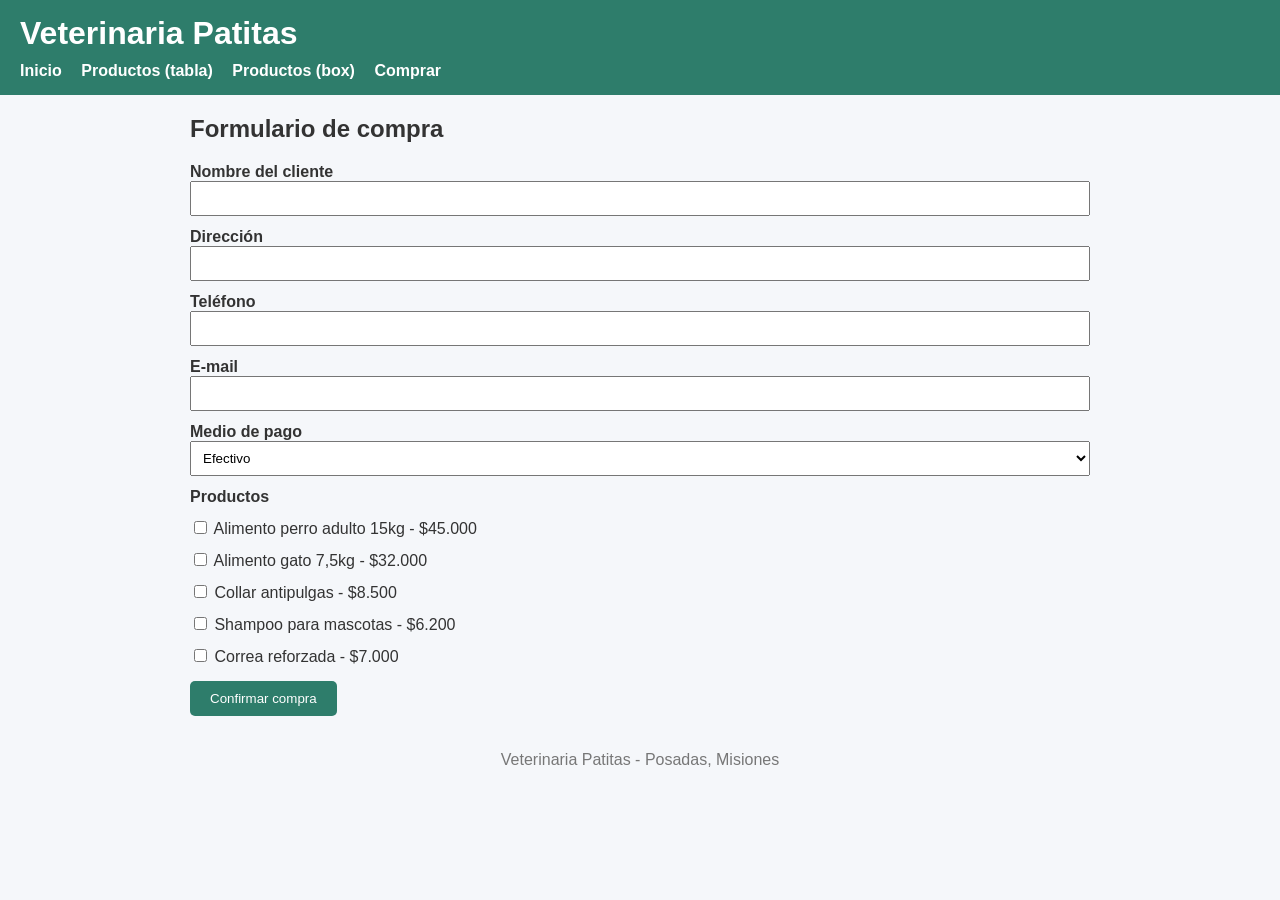
==== comprar.html @ 70d4c383 "Add files via upload" ====
<!DOCTYPE html>
<html lang="es">
<head>
  <meta charset="UTF-8">
  <meta name="viewport" content="width=device-width, initial-scale=1">
  <title>Comprar</title>
  <link rel="stylesheet" href="style.css">
</head>
<body>
  <header>
    <h1>Veterinaria Patitas</h1>
    <nav>
      <a href="index.html">Inicio</a>
      <a href="listado_tabla.html">Productos (tabla)</a>
      <a href="listado_box.html">Productos (box)</a>
      <a href="comprar.html">Comprar</a>
    </nav>
  </header>
  <main>
    <h2>Formulario de compra</h2>
    <form action="#" method="post">
      <label for="nombre">Nombre del cliente</label>
      <input type="text" id="nombre" name="nombre">

      <label for="direccion">Dirección</label>
      <input type="text" id="direccion" name="direccion">

      <label for="telefono">Teléfono</label>
      <input type="tel" id="telefono" name="telefono">

      <label for="email">E-mail</label>
      <input type="email" id="email" name="email">

      <label for="pago">Medio de pago</label>
      <select id="pago" name="pago">
        <option value="efectivo">Efectivo</option>
        <option value="tarjeta">Tarjeta</option>
        <option value="transferencia">Transferencia</option>
      </select>

      <label>Productos</label>
      <label class="opcion"><input type="checkbox" name="productos" value="1"> Alimento perro adulto 15kg - $45.000</label>
      <label class="opcion"><input type="checkbox" name="productos" value="2"> Alimento gato 7,5kg - $32.000</label>
      <label class="opcion"><input type="checkbox" name="productos" value="3"> Collar antipulgas - $8.500</label>
      <label class="opcion"><input type="checkbox" name="productos" value="4"> Shampoo para mascotas - $6.200</label>
      <label class="opcion"><input type="checkbox" name="productos" value="5"> Correa reforzada - $7.000</label>

      <button type="submit">Confirmar compra</button>
    </form>
  </main>
  <footer>Veterinaria Patitas - Posadas, Misiones</footer>
</body>
</html>
---- style.css ----
body { font-family: Arial, sans-serif; margin: 0; background: #f5f7fa; color: #333; }
header { background: #2e7d6b; color: white; padding: 15px 20px; }
header h1 { margin: 0 0 10px 0; }
nav a { color: white; margin-right: 15px; text-decoration: none; font-weight: bold; }
nav a:hover { text-decoration: underline; }
main { max-width: 900px; margin: 20px auto; padding: 0 15px; }
footer { text-align: center; padding: 15px; color: #777; }

/* Tabla */
table { width: 100%; border-collapse: collapse; background: white; }
th, td { border: 1px solid #ccc; padding: 10px; text-align: left; }
th { background: #2e7d6b; color: white; }

/* Boxes */
.contenedor-box { display: flex; flex-wrap: wrap; gap: 15px; }
.box { background: white; border: 1px solid #ccc; border-radius: 8px; padding: 15px; width: 200px; text-align: center; }
.box img { width: 100%; }
.precio { font-weight: bold; color: #2e7d6b; }

/* Ficha */
.ficha { display: flex; gap: 20px; background: white; padding: 20px; border-radius: 8px; flex-wrap: wrap; }
.ficha img { width: 250px; }

/* Formulario */
label { display: block; margin-top: 12px; font-weight: bold; }
input[type=text], input[type=tel], input[type=email], select { width: 100%; padding: 8px; box-sizing: border-box; }
.opcion { font-weight: normal; }
button, .boton { display: inline-block; margin-top: 15px; padding: 10px 20px; background: #2e7d6b; color: white; border: none; border-radius: 5px; text-decoration: none; cursor: pointer; }
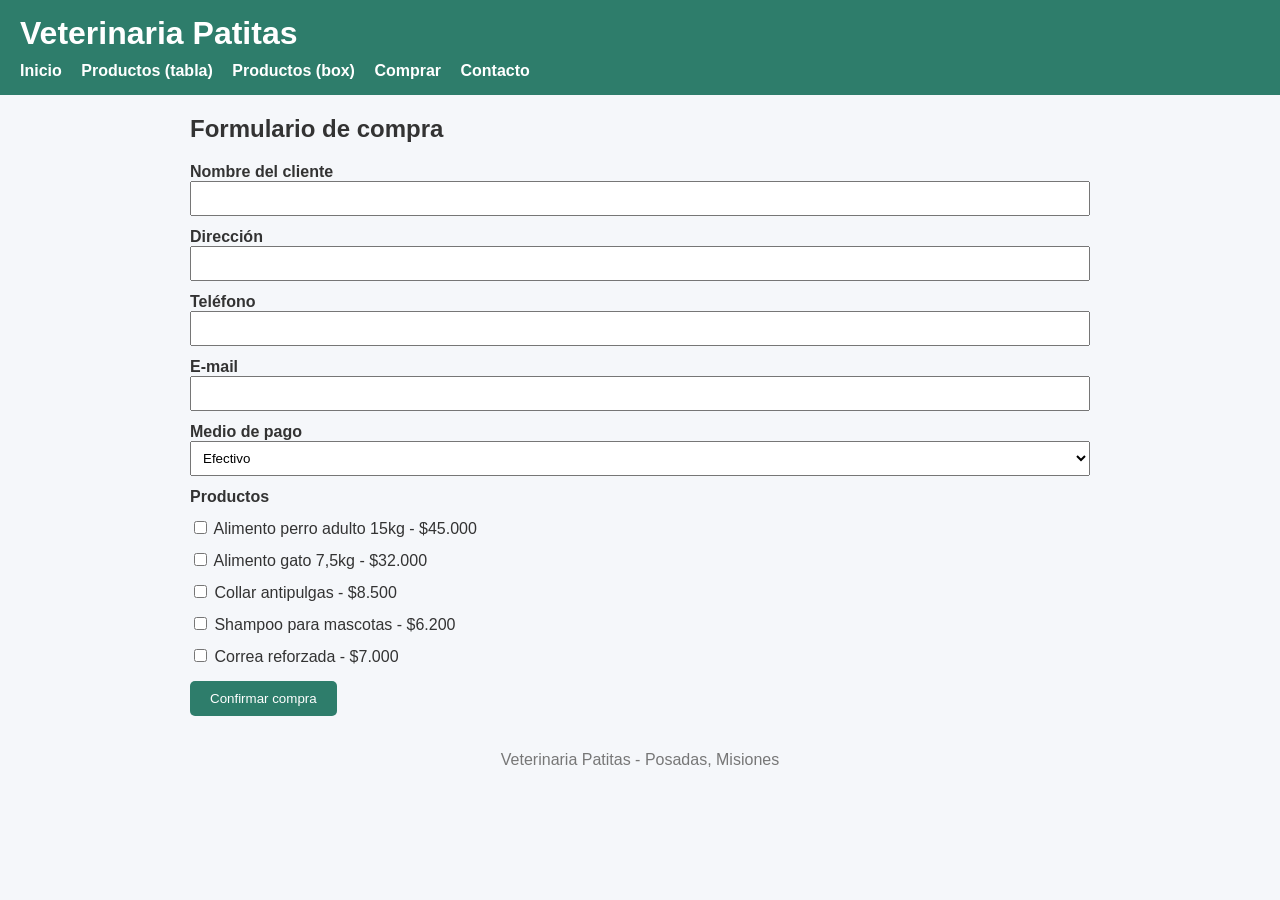
==== commit 49209f43: "Add files via upload" ====
--- a/comprar.html
+++ b/comprar.html
@@ -14,6 +14,7 @@
       <a href="listado_tabla.html">Productos (tabla)</a>
       <a href="listado_box.html">Productos (box)</a>
       <a href="comprar.html">Comprar</a>
+      <a href="contacto.html">Contacto</a>
     </nav>
   </header>
   <main>
--- a/style.css
+++ b/style.css
@@ -26,3 +26,9 @@
 input[type=text], input[type=tel], input[type=email], select { width: 100%; padding: 8px; box-sizing: border-box; }
 .opcion { font-weight: normal; }
 button, .boton { display: inline-block; margin-top: 15px; padding: 10px 20px; background: #2e7d6b; color: white; border: none; border-radius: 5px; text-decoration: none; cursor: pointer; }
+
+/* Contacto */
+textarea { width: 100%; padding: 8px; box-sizing: border-box; }
+#mensaje { margin-top: 15px; padding: 10px; display: none; }
+.exito { background: #d4edda; color: #155724; }
+.error { background: #f8d7da; color: #721c24; }
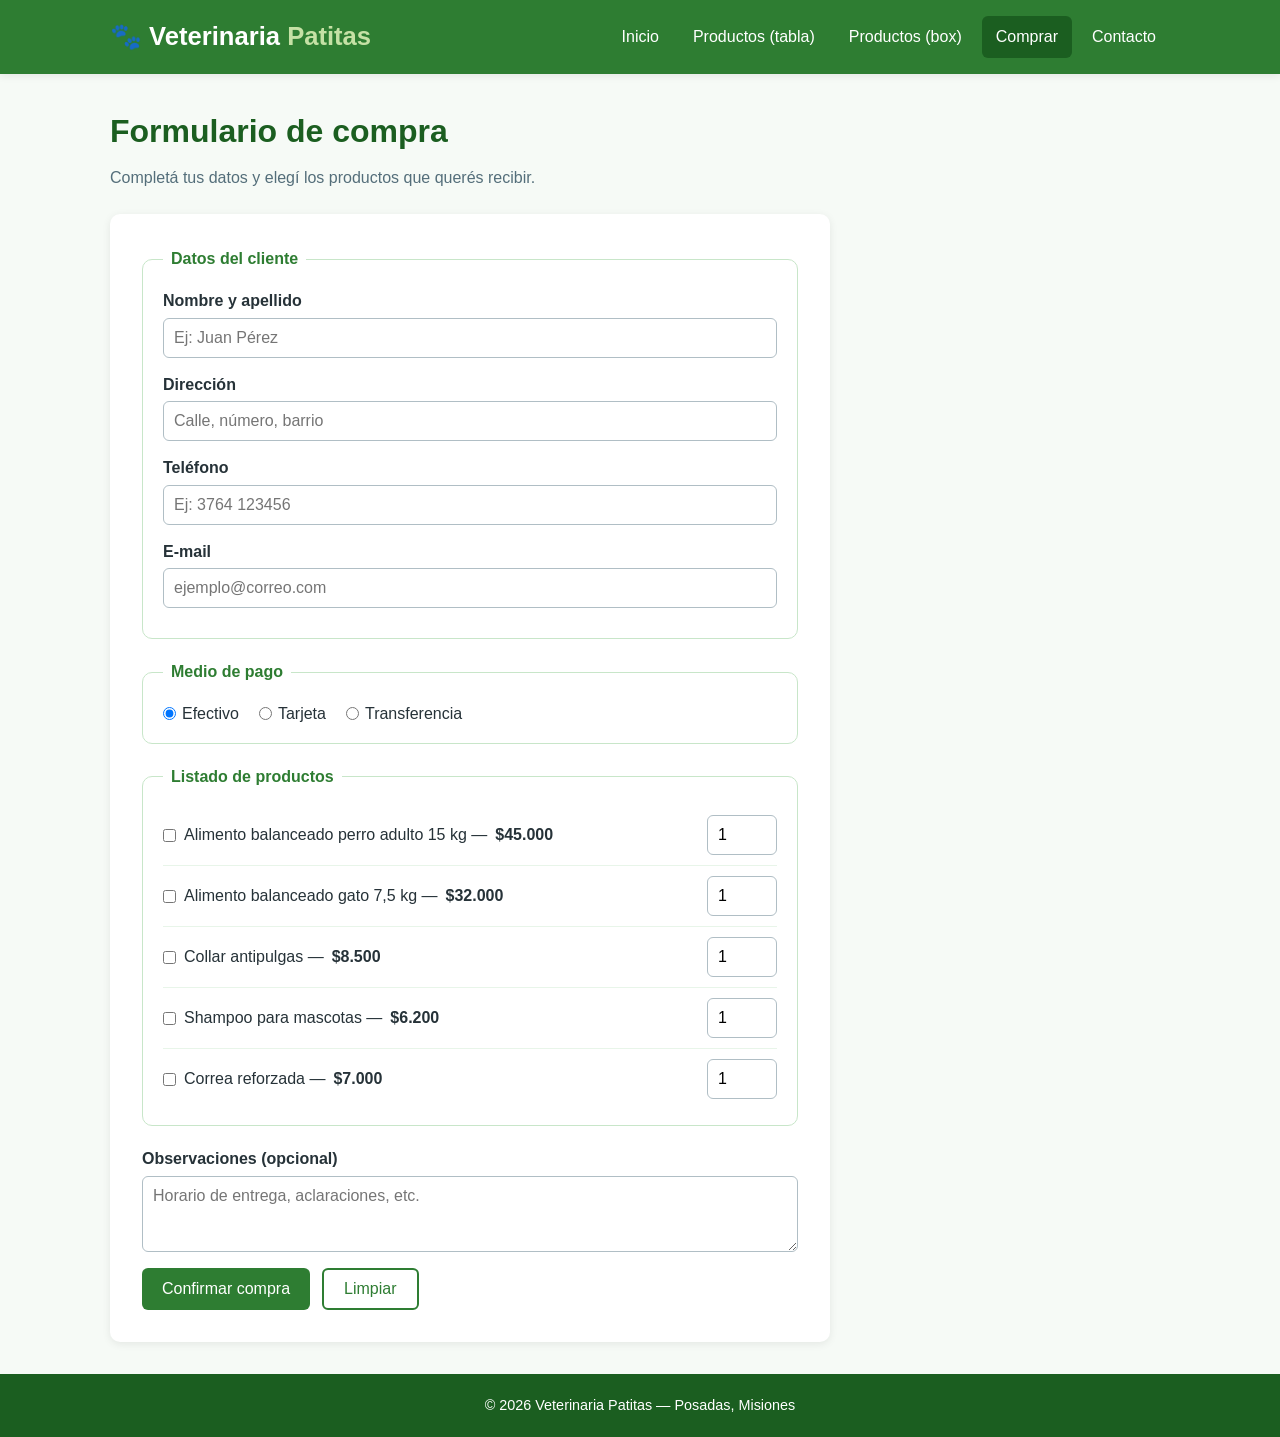
==== commit 7ee52803: "Add files via upload" ====
--- a/comprar.html
+++ b/comprar.html
@@ -2,53 +2,110 @@
 <html lang="es">
 <head>
   <meta charset="UTF-8">
-  <meta name="viewport" content="width=device-width, initial-scale=1">
-  <title>Comprar</title>
+  <meta name="viewport" content="width=device-width, initial-scale=1.0">
+  <title>Veterinaria Patitas | Comprar</title>
   <link rel="stylesheet" href="style.css">
 </head>
 <body>
+
   <header>
-    <h1>Veterinaria Patitas</h1>
-    <nav>
-      <a href="index.html">Inicio</a>
-      <a href="listado_tabla.html">Productos (tabla)</a>
-      <a href="listado_box.html">Productos (box)</a>
-      <a href="comprar.html">Comprar</a>
-      <a href="contacto.html">Contacto</a>
-    </nav>
+    <div class="header-contenido">
+      <a href="index.html" class="logo">🐾 Veterinaria <span>Patitas</span></a>
+      <nav>
+        <ul>
+          <li><a href="index.html">Inicio</a></li>
+          <li><a href="listado_tabla.html">Productos (tabla)</a></li>
+          <li><a href="listado_box.html">Productos (box)</a></li>
+          <li><a href="comprar.html" class="activo">Comprar</a></li>
+          <li><a href="contacto.html">Contacto</a></li>
+        </ul>
+      </nav>
+    </div>
   </header>
+
   <main>
-    <h2>Formulario de compra</h2>
-    <form action="#" method="post">
-      <label for="nombre">Nombre del cliente</label>
-      <input type="text" id="nombre" name="nombre">
+    <h1>Formulario de compra</h1>
+    <p class="subtitulo">Completá tus datos y elegí los productos que querés recibir.</p>
 
-      <label for="direccion">Dirección</label>
-      <input type="text" id="direccion" name="direccion">
+    <form class="formulario" action="#" method="post">
 
-      <label for="telefono">Teléfono</label>
-      <input type="tel" id="telefono" name="telefono">
+      <fieldset>
+        <legend>Datos del cliente</legend>
 
-      <label for="email">E-mail</label>
-      <input type="email" id="email" name="email">
+        <div class="campo">
+          <label for="nombre">Nombre y apellido</label>
+          <input type="text" id="nombre" name="nombre" placeholder="Ej: Juan Pérez" required>
+        </div>
 
-      <label for="pago">Medio de pago</label>
-      <select id="pago" name="pago">
-        <option value="efectivo">Efectivo</option>
-        <option value="tarjeta">Tarjeta</option>
-        <option value="transferencia">Transferencia</option>
-      </select>
+        <div class="campo">
+          <label for="direccion">Dirección</label>
+          <input type="text" id="direccion" name="direccion" placeholder="Calle, número, barrio" required>
+        </div>
 
-      <label>Productos</label>
-      <label class="opcion"><input type="checkbox" name="productos" value="1"> Alimento perro adulto 15kg - $45.000</label>
-      <label class="opcion"><input type="checkbox" name="productos" value="2"> Alimento gato 7,5kg - $32.000</label>
-      <label class="opcion"><input type="checkbox" name="productos" value="3"> Collar antipulgas - $8.500</label>
-      <label class="opcion"><input type="checkbox" name="productos" value="4"> Shampoo para mascotas - $6.200</label>
-      <label class="opcion"><input type="checkbox" name="productos" value="5"> Correa reforzada - $7.000</label>
+        <div class="campo">
+          <label for="telefono">Teléfono</label>
+          <input type="tel" id="telefono" name="telefono" placeholder="Ej: 3764 123456" required>
+        </div>
 
-      <button type="submit">Confirmar compra</button>
+        <div class="campo">
+          <label for="email">E-mail</label>
+          <input type="email" id="email" name="email" placeholder="ejemplo@correo.com" required>
+        </div>
+      </fieldset>
+
+      <fieldset>
+        <legend>Medio de pago</legend>
+        <div class="opciones-pago">
+          <label><input type="radio" name="pago" value="efectivo" checked> Efectivo</label>
+          <label><input type="radio" name="pago" value="tarjeta"> Tarjeta</label>
+          <label><input type="radio" name="pago" value="transferencia"> Transferencia</label>
+        </div>
+      </fieldset>
+
+      <fieldset>
+        <legend>Listado de productos</legend>
+
+        <div class="item-producto">
+          <label><input type="checkbox" name="productos" value="1"> Alimento balanceado perro adulto 15 kg &mdash; <strong>$45.000</strong></label>
+          <input type="number" name="cantidad_1" min="1" value="1" aria-label="Cantidad producto 1">
+        </div>
+
+        <div class="item-producto">
+          <label><input type="checkbox" name="productos" value="2"> Alimento balanceado gato 7,5 kg &mdash; <strong>$32.000</strong></label>
+          <input type="number" name="cantidad_2" min="1" value="1" aria-label="Cantidad producto 2">
+        </div>
+
+        <div class="item-producto">
+          <label><input type="checkbox" name="productos" value="3"> Collar antipulgas &mdash; <strong>$8.500</strong></label>
+          <input type="number" name="cantidad_3" min="1" value="1" aria-label="Cantidad producto 3">
+        </div>
+
+        <div class="item-producto">
+          <label><input type="checkbox" name="productos" value="4"> Shampoo para mascotas &mdash; <strong>$6.200</strong></label>
+          <input type="number" name="cantidad_4" min="1" value="1" aria-label="Cantidad producto 4">
+        </div>
+
+        <div class="item-producto">
+          <label><input type="checkbox" name="productos" value="5"> Correa reforzada &mdash; <strong>$7.000</strong></label>
+          <input type="number" name="cantidad_5" min="1" value="1" aria-label="Cantidad producto 5">
+        </div>
+      </fieldset>
+
+      <div class="campo">
+        <label for="observaciones">Observaciones (opcional)</label>
+        <textarea id="observaciones" name="observaciones" rows="3" placeholder="Horario de entrega, aclaraciones, etc."></textarea>
+      </div>
+
+      <div class="acciones">
+        <button type="submit" class="boton">Confirmar compra</button>
+        <button type="reset" class="boton boton-secundario">Limpiar</button>
+      </div>
     </form>
   </main>
-  <footer>Veterinaria Patitas - Posadas, Misiones</footer>
+
+  <footer>
+    <p>&copy; 2026 Veterinaria Patitas &mdash; Posadas, Misiones</p>
+  </footer>
+
 </body>
 </html>
--- a/style.css
+++ b/style.css
@@ -1,34 +1,543 @@
-body { font-family: Arial, sans-serif; margin: 0; background: #f5f7fa; color: #333; }
-header { background: #2e7d6b; color: white; padding: 15px 20px; }
-header h1 { margin: 0 0 10px 0; }
-nav a { color: white; margin-right: 15px; text-decoration: none; font-weight: bold; }
-nav a:hover { text-decoration: underline; }
-main { max-width: 900px; margin: 20px auto; padding: 0 15px; }
-footer { text-align: center; padding: 15px; color: #777; }
-
-/* Tabla */
-table { width: 100%; border-collapse: collapse; background: white; }
-th, td { border: 1px solid #ccc; padding: 10px; text-align: left; }
-th { background: #2e7d6b; color: white; }
-
-/* Boxes */
-.contenedor-box { display: flex; flex-wrap: wrap; gap: 15px; }
-.box { background: white; border: 1px solid #ccc; border-radius: 8px; padding: 15px; width: 200px; text-align: center; }
-.box img { width: 100%; }
-.precio { font-weight: bold; color: #2e7d6b; }
-
-/* Ficha */
-.ficha { display: flex; gap: 20px; background: white; padding: 20px; border-radius: 8px; flex-wrap: wrap; }
-.ficha img { width: 250px; }
-
-/* Formulario */
-label { display: block; margin-top: 12px; font-weight: bold; }
-input[type=text], input[type=tel], input[type=email], select { width: 100%; padding: 8px; box-sizing: border-box; }
-.opcion { font-weight: normal; }
-button, .boton { display: inline-block; margin-top: 15px; padding: 10px 20px; background: #2e7d6b; color: white; border: none; border-radius: 5px; text-decoration: none; cursor: pointer; }
-
-/* Contacto */
-textarea { width: 100%; padding: 8px; box-sizing: border-box; }
-#mensaje { margin-top: 15px; padding: 10px; display: none; }
-.exito { background: #d4edda; color: #155724; }
-.error { background: #f8d7da; color: #721c24; }
+/* =========================================================
+   Veterinaria Patitas - Hoja de estilos compartida
+   ========================================================= */
+
+:root {
+  --verde-oscuro: #1b5e20;
+  --verde: #2e7d32;
+  --verde-medio: #43a047;
+  --verde-claro: #e8f5e9;
+  --verde-borde: #c8e6c9;
+  --texto: #263238;
+  --texto-suave: #546e7a;
+  --blanco: #ffffff;
+  --fondo: #f6faf6;
+  --radio: 10px;
+  --sombra: 0 2px 8px rgba(0, 0, 0, 0.08);
+}
+
+* {
+  margin: 0;
+  padding: 0;
+  box-sizing: border-box;
+}
+
+body {
+  font-family: "Segoe UI", Arial, Helvetica, sans-serif;
+  color: var(--texto);
+  background-color: var(--fondo);
+  line-height: 1.6;
+  display: flex;
+  flex-direction: column;
+  min-height: 100vh;
+}
+
+a {
+  color: var(--verde);
+}
+
+/* ---------- Encabezado y menú ---------- */
+header {
+  background-color: var(--verde);
+  color: var(--blanco);
+  box-shadow: var(--sombra);
+}
+
+.header-contenido {
+  max-width: 1100px;
+  margin: 0 auto;
+  padding: 16px 20px;
+  display: flex;
+  align-items: center;
+  justify-content: space-between;
+  flex-wrap: wrap;
+  gap: 12px;
+}
+
+.logo {
+  font-size: 1.6rem;
+  font-weight: bold;
+  color: var(--blanco);
+  text-decoration: none;
+}
+
+.logo span {
+  color: #c5e1a5;
+}
+
+nav ul {
+  list-style: none;
+  display: flex;
+  flex-wrap: wrap;
+  gap: 6px;
+}
+
+nav a {
+  display: block;
+  color: var(--blanco);
+  text-decoration: none;
+  padding: 8px 14px;
+  border-radius: 6px;
+  transition: background-color 0.2s;
+}
+
+nav a:hover,
+nav a.activo {
+  background-color: var(--verde-oscuro);
+}
+
+/* ---------- Contenido principal ---------- */
+main {
+  flex: 1;
+  width: 100%;
+  max-width: 1100px;
+  margin: 0 auto;
+  padding: 32px 20px;
+}
+
+h1 {
+  color: var(--verde-oscuro);
+  margin-bottom: 8px;
+}
+
+h2 {
+  color: var(--verde);
+  margin-bottom: 12px;
+}
+
+.subtitulo {
+  color: var(--texto-suave);
+  margin-bottom: 24px;
+}
+
+/* ---------- Botones ---------- */
+.boton {
+  display: inline-block;
+  background-color: var(--verde);
+  color: var(--blanco);
+  text-decoration: none;
+  padding: 10px 20px;
+  border: none;
+  border-radius: 6px;
+  font-size: 1rem;
+  cursor: pointer;
+  transition: background-color 0.2s;
+}
+
+.boton:hover {
+  background-color: var(--verde-oscuro);
+}
+
+.boton-secundario {
+  background-color: var(--blanco);
+  color: var(--verde);
+  border: 2px solid var(--verde);
+}
+
+.boton-secundario:hover {
+  background-color: var(--verde-claro);
+}
+
+/* ---------- Portada ---------- */
+.hero {
+  background: linear-gradient(135deg, var(--verde-medio), var(--verde-oscuro));
+  color: var(--blanco);
+  border-radius: var(--radio);
+  padding: 56px 32px;
+  text-align: center;
+  margin-bottom: 32px;
+}
+
+.hero h1 {
+  color: var(--blanco);
+  font-size: 2.2rem;
+}
+
+.hero p {
+  max-width: 640px;
+  margin: 12px auto 24px;
+  font-size: 1.1rem;
+}
+
+.hero .boton {
+  background-color: var(--blanco);
+  color: var(--verde-oscuro);
+  font-weight: bold;
+}
+
+.hero .boton:hover {
+  background-color: var(--verde-claro);
+}
+
+.servicios {
+  display: flex;
+  flex-wrap: wrap;
+  gap: 20px;
+}
+
+.servicio {
+  flex: 1 1 220px;
+  background-color: var(--blanco);
+  border-left: 5px solid var(--verde-medio);
+  border-radius: var(--radio);
+  padding: 20px;
+  box-shadow: var(--sombra);
+}
+
+.servicio h3 {
+  color: var(--verde-oscuro);
+  margin-bottom: 6px;
+}
+
+/* ---------- Listado en tabla ---------- */
+.tabla-contenedor {
+  overflow-x: auto;
+  background-color: var(--blanco);
+  border-radius: var(--radio);
+  box-shadow: var(--sombra);
+}
+
+table {
+  width: 100%;
+  border-collapse: collapse;
+}
+
+th,
+td {
+  padding: 12px 16px;
+  text-align: left;
+  border-bottom: 1px solid var(--verde-borde);
+}
+
+th {
+  background-color: var(--verde);
+  color: var(--blanco);
+}
+
+tbody tr:nth-child(even) {
+  background-color: var(--verde-claro);
+}
+
+tbody tr:hover {
+  background-color: #dcedc8;
+}
+
+.precio {
+  font-weight: bold;
+  color: var(--verde-oscuro);
+  white-space: nowrap;
+}
+
+/* ---------- Listado en box (flexbox) ---------- */
+.contenedor-box {
+  display: flex;
+  flex-wrap: wrap;
+  gap: 20px;
+}
+
+.box {
+  flex: 1 1 200px;
+  max-width: 260px;
+  background-color: var(--blanco);
+  border: 1px solid var(--verde-borde);
+  border-radius: var(--radio);
+  padding: 20px;
+  box-shadow: var(--sombra);
+  display: flex;
+  flex-direction: column;
+  gap: 8px;
+  transition: transform 0.2s;
+}
+
+.box:hover {
+  transform: translateY(-4px);
+}
+
+.box h3 {
+  color: var(--verde-oscuro);
+  font-size: 1.05rem;
+}
+
+.categoria {
+  display: inline-block;
+  align-self: flex-start;
+  background-color: var(--verde-claro);
+  color: var(--verde);
+  font-size: 0.85rem;
+  padding: 2px 10px;
+  border-radius: 20px;
+}
+
+.box .precio {
+  font-size: 1.3rem;
+}
+
+.box .boton {
+  margin-top: auto;
+  text-align: center;
+}
+
+/* ---------- Ficha de producto ---------- */
+.ficha {
+  display: flex;
+  flex-wrap: wrap;
+  gap: 32px;
+  background-color: var(--blanco);
+  border-radius: var(--radio);
+  padding: 32px;
+  box-shadow: var(--sombra);
+}
+
+.ficha-imagen {
+  flex: 1 1 260px;
+  min-height: 240px;
+  background-color: var(--verde-claro);
+  border: 2px dashed var(--verde-borde);
+  border-radius: var(--radio);
+  display: flex;
+  align-items: center;
+  justify-content: center;
+  color: var(--verde);
+  font-weight: bold;
+}
+
+.ficha-datos {
+  flex: 2 1 320px;
+}
+
+.ficha-datos dl {
+  margin: 16px 0;
+}
+
+.ficha-datos dt {
+  font-weight: bold;
+  color: var(--verde-oscuro);
+}
+
+.ficha-datos dd {
+  margin-bottom: 10px;
+}
+
+.ficha-datos .precio {
+  font-size: 1.8rem;
+}
+
+.acciones {
+  display: flex;
+  flex-wrap: wrap;
+  gap: 12px;
+  margin-top: 16px;
+}
+
+/* ---------- Formularios ---------- */
+.formulario {
+  background-color: var(--blanco);
+  border-radius: var(--radio);
+  padding: 32px;
+  box-shadow: var(--sombra);
+  max-width: 720px;
+}
+
+fieldset {
+  border: 1px solid var(--verde-borde);
+  border-radius: var(--radio);
+  padding: 16px 20px;
+  margin-bottom: 20px;
+}
+
+legend {
+  color: var(--verde);
+  font-weight: bold;
+  padding: 0 8px;
+}
+
+.campo {
+  display: flex;
+  flex-direction: column;
+  margin-bottom: 14px;
+}
+
+.campo label {
+  font-weight: 600;
+  margin-bottom: 4px;
+}
+
+input[type="text"],
+input[type="email"],
+input[type="tel"],
+input[type="number"],
+select,
+textarea {
+  padding: 10px;
+  border: 1px solid #b0bec5;
+  border-radius: 6px;
+  font-size: 1rem;
+  font-family: inherit;
+}
+
+input:focus,
+select:focus,
+textarea:focus {
+  outline: none;
+  border-color: var(--verde-medio);
+  box-shadow: 0 0 0 3px rgba(67, 160, 71, 0.2);
+}
+
+.opciones-pago {
+  display: flex;
+  flex-wrap: wrap;
+  gap: 20px;
+}
+
+.opciones-pago label {
+  display: flex;
+  align-items: center;
+  gap: 6px;
+  cursor: pointer;
+}
+
+.item-producto {
+  display: flex;
+  align-items: center;
+  justify-content: space-between;
+  gap: 12px;
+  padding: 10px 0;
+  border-bottom: 1px solid var(--verde-claro);
+}
+
+.item-producto:last-child {
+  border-bottom: none;
+}
+
+.item-producto label {
+  display: flex;
+  align-items: center;
+  gap: 8px;
+  flex: 1;
+  cursor: pointer;
+}
+
+.item-producto input[type="number"] {
+  width: 70px;
+}
+
+/* ---------- Contacto y consultas ---------- */
+.contacto-layout {
+  display: flex;
+  flex-wrap: wrap;
+  gap: 24px;
+  align-items: flex-start;
+}
+
+.contacto-layout .formulario {
+  flex: 2 1 380px;
+}
+
+.panel-consultas {
+  flex: 1 1 260px;
+  background-color: var(--blanco);
+  border-radius: var(--radio);
+  padding: 24px;
+  box-shadow: var(--sombra);
+}
+
+.texto-suave {
+  color: var(--texto-suave);
+}
+
+.campo-error {
+  border-color: #c62828 !important;
+  background-color: #fff5f5;
+}
+
+.mensaje {
+  padding: 12px 16px;
+  border-radius: 6px;
+  margin-bottom: 14px;
+  font-weight: 600;
+}
+
+.mensaje.exito {
+  background-color: var(--verde-claro);
+  color: var(--verde-oscuro);
+  border-left: 5px solid var(--verde-medio);
+}
+
+.mensaje.error {
+  background-color: #ffebee;
+  color: #b71c1c;
+  border-left: 5px solid #c62828;
+}
+
+.boton:disabled {
+  opacity: 0.6;
+  cursor: wait;
+}
+
+.lista-consultas {
+  list-style: none;
+  display: flex;
+  flex-direction: column;
+  gap: 12px;
+}
+
+.lista-consultas li {
+  border: 1px solid var(--verde-borde);
+  border-radius: 8px;
+  padding: 12px;
+  display: flex;
+  flex-wrap: wrap;
+  align-items: center;
+  gap: 4px 10px;
+}
+
+.lista-consultas li span {
+  font-size: 0.85rem;
+  color: var(--texto-suave);
+}
+
+.lista-consultas li p {
+  width: 100%;
+  overflow-wrap: anywhere;
+}
+
+.lista-consultas .estado {
+  background-color: var(--verde-claro);
+  color: var(--verde) !important;
+  padding: 1px 8px;
+  border-radius: 20px;
+}
+
+/* ---------- Pie de página ---------- */
+footer {
+  background-color: var(--verde-oscuro);
+  color: var(--blanco);
+  text-align: center;
+  padding: 20px;
+  font-size: 0.9rem;
+}
+
+/* ---------- Adaptación a pantallas chicas ---------- */
+@media (max-width: 600px) {
+  .header-contenido {
+    flex-direction: column;
+    align-items: flex-start;
+  }
+
+  .hero {
+    padding: 36px 20px;
+  }
+
+  .hero h1 {
+    font-size: 1.7rem;
+  }
+
+  .box {
+    max-width: 100%;
+  }
+
+  .ficha,
+  .formulario {
+    padding: 20px;
+  }
+}
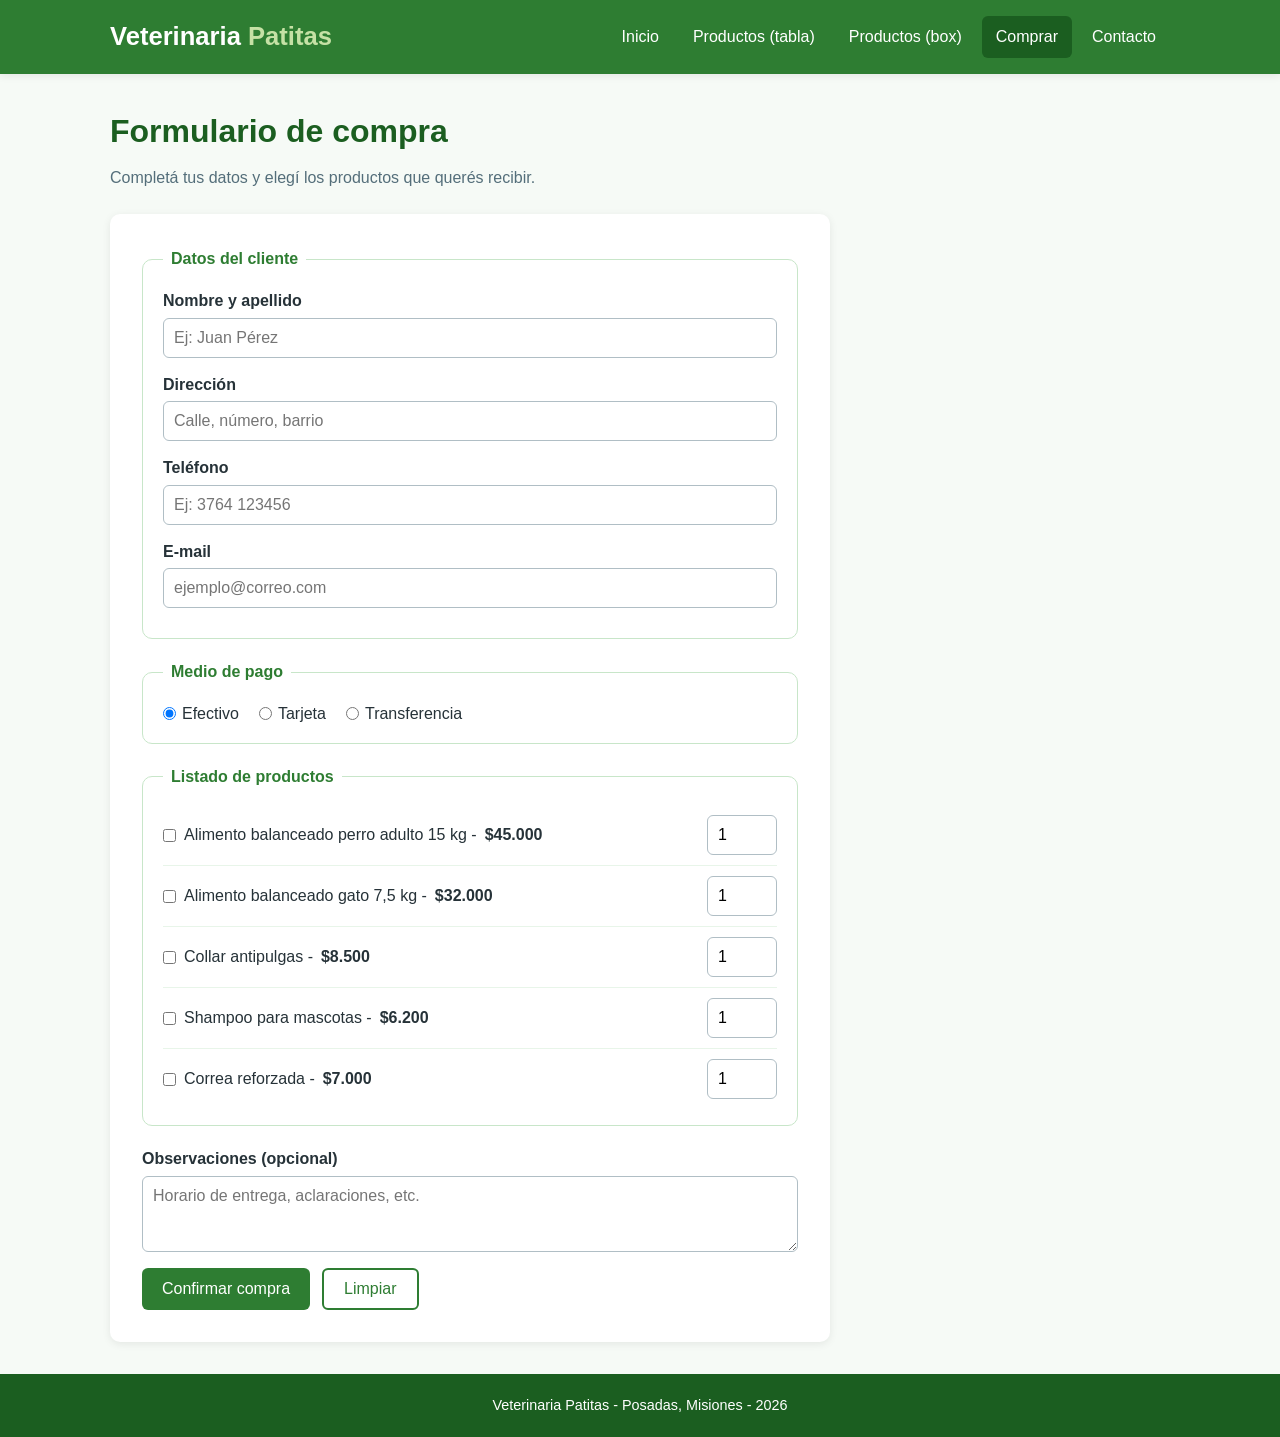
==== commit fa49e170: "Add files via upload" ====
--- a/comprar.html
+++ b/comprar.html
@@ -10,7 +10,7 @@
 
   <header>
     <div class="header-contenido">
-      <a href="index.html" class="logo">🐾 Veterinaria <span>Patitas</span></a>
+      <a href="index.html" class="logo">Veterinaria <span>Patitas</span></a>
       <nav>
         <ul>
           <li><a href="index.html">Inicio</a></li>
@@ -66,28 +66,28 @@
         <legend>Listado de productos</legend>
 
         <div class="item-producto">
-          <label><input type="checkbox" name="productos" value="1"> Alimento balanceado perro adulto 15 kg &mdash; <strong>$45.000</strong></label>
-          <input type="number" name="cantidad_1" min="1" value="1" aria-label="Cantidad producto 1">
+          <label><input type="checkbox" name="productos" value="1"> Alimento balanceado perro adulto 15 kg - <strong>$45.000</strong></label>
+          <input type="number" name="cantidad_1" min="1" value="1">
         </div>
 
         <div class="item-producto">
-          <label><input type="checkbox" name="productos" value="2"> Alimento balanceado gato 7,5 kg &mdash; <strong>$32.000</strong></label>
-          <input type="number" name="cantidad_2" min="1" value="1" aria-label="Cantidad producto 2">
+          <label><input type="checkbox" name="productos" value="2"> Alimento balanceado gato 7,5 kg - <strong>$32.000</strong></label>
+          <input type="number" name="cantidad_2" min="1" value="1">
         </div>
 
         <div class="item-producto">
-          <label><input type="checkbox" name="productos" value="3"> Collar antipulgas &mdash; <strong>$8.500</strong></label>
-          <input type="number" name="cantidad_3" min="1" value="1" aria-label="Cantidad producto 3">
+          <label><input type="checkbox" name="productos" value="3"> Collar antipulgas - <strong>$8.500</strong></label>
+          <input type="number" name="cantidad_3" min="1" value="1">
         </div>
 
         <div class="item-producto">
-          <label><input type="checkbox" name="productos" value="4"> Shampoo para mascotas &mdash; <strong>$6.200</strong></label>
-          <input type="number" name="cantidad_4" min="1" value="1" aria-label="Cantidad producto 4">
+          <label><input type="checkbox" name="productos" value="4"> Shampoo para mascotas - <strong>$6.200</strong></label>
+          <input type="number" name="cantidad_4" min="1" value="1">
         </div>
 
         <div class="item-producto">
-          <label><input type="checkbox" name="productos" value="5"> Correa reforzada &mdash; <strong>$7.000</strong></label>
-          <input type="number" name="cantidad_5" min="1" value="1" aria-label="Cantidad producto 5">
+          <label><input type="checkbox" name="productos" value="5"> Correa reforzada - <strong>$7.000</strong></label>
+          <input type="number" name="cantidad_5" min="1" value="1">
         </div>
       </fieldset>
 
@@ -104,7 +104,7 @@
   </main>
 
   <footer>
-    <p>&copy; 2026 Veterinaria Patitas &mdash; Posadas, Misiones</p>
+    <p>Veterinaria Patitas - Posadas, Misiones - 2026</p>
   </footer>
 
 </body>
--- a/style.css
+++ b/style.css
@@ -1,20 +1,4 @@
-/* =========================================================
-   Veterinaria Patitas - Hoja de estilos compartida
-   ========================================================= */
-
-:root {
-  --verde-oscuro: #1b5e20;
-  --verde: #2e7d32;
-  --verde-medio: #43a047;
-  --verde-claro: #e8f5e9;
-  --verde-borde: #c8e6c9;
-  --texto: #263238;
-  --texto-suave: #546e7a;
-  --blanco: #ffffff;
-  --fondo: #f6faf6;
-  --radio: 10px;
-  --sombra: 0 2px 8px rgba(0, 0, 0, 0.08);
-}
+/* Estilos Veterinaria Patitas */
 
 * {
   margin: 0;
@@ -24,8 +8,8 @@
 
 body {
   font-family: "Segoe UI", Arial, Helvetica, sans-serif;
-  color: var(--texto);
-  background-color: var(--fondo);
+  color: #263238;
+  background-color: #f6faf6;
   line-height: 1.6;
   display: flex;
   flex-direction: column;
@@ -33,14 +17,14 @@
 }
 
 a {
-  color: var(--verde);
-}
-
-/* ---------- Encabezado y menú ---------- */
+  color: #2e7d32;
+}
+
+/* Encabezado y menú */
 header {
-  background-color: var(--verde);
-  color: var(--blanco);
-  box-shadow: var(--sombra);
+  background-color: #2e7d32;
+  color: #ffffff;
+  box-shadow: 0 2px 8px rgba(0, 0, 0, 0.08);
 }
 
 .header-contenido {
@@ -57,7 +41,7 @@
 .logo {
   font-size: 1.6rem;
   font-weight: bold;
-  color: var(--blanco);
+  color: #ffffff;
   text-decoration: none;
 }
 
@@ -74,7 +58,7 @@
 
 nav a {
   display: block;
-  color: var(--blanco);
+  color: #ffffff;
   text-decoration: none;
   padding: 8px 14px;
   border-radius: 6px;
@@ -83,10 +67,10 @@
 
 nav a:hover,
 nav a.activo {
-  background-color: var(--verde-oscuro);
-}
-
-/* ---------- Contenido principal ---------- */
+  background-color: #1b5e20;
+}
+
+/* Contenido principal */
 main {
   flex: 1;
   width: 100%;
@@ -96,25 +80,25 @@
 }
 
 h1 {
-  color: var(--verde-oscuro);
+  color: #1b5e20;
   margin-bottom: 8px;
 }
 
 h2 {
-  color: var(--verde);
+  color: #2e7d32;
   margin-bottom: 12px;
 }
 
 .subtitulo {
-  color: var(--texto-suave);
+  color: #546e7a;
   margin-bottom: 24px;
 }
 
-/* ---------- Botones ---------- */
+/* Botones */
 .boton {
   display: inline-block;
-  background-color: var(--verde);
-  color: var(--blanco);
+  background-color: #2e7d32;
+  color: #ffffff;
   text-decoration: none;
   padding: 10px 20px;
   border: none;
@@ -125,31 +109,31 @@
 }
 
 .boton:hover {
-  background-color: var(--verde-oscuro);
+  background-color: #1b5e20;
 }
 
 .boton-secundario {
-  background-color: var(--blanco);
-  color: var(--verde);
-  border: 2px solid var(--verde);
+  background-color: #ffffff;
+  color: #2e7d32;
+  border: 2px solid #2e7d32;
 }
 
 .boton-secundario:hover {
-  background-color: var(--verde-claro);
-}
-
-/* ---------- Portada ---------- */
+  background-color: #e8f5e9;
+}
+
+/* Portada */
 .hero {
-  background: linear-gradient(135deg, var(--verde-medio), var(--verde-oscuro));
-  color: var(--blanco);
-  border-radius: var(--radio);
+  background: linear-gradient(135deg, #43a047, #1b5e20);
+  color: #ffffff;
+  border-radius: 10px;
   padding: 56px 32px;
   text-align: center;
   margin-bottom: 32px;
 }
 
 .hero h1 {
-  color: var(--blanco);
+  color: #ffffff;
   font-size: 2.2rem;
 }
 
@@ -160,13 +144,13 @@
 }
 
 .hero .boton {
-  background-color: var(--blanco);
-  color: var(--verde-oscuro);
+  background-color: #ffffff;
+  color: #1b5e20;
   font-weight: bold;
 }
 
 .hero .boton:hover {
-  background-color: var(--verde-claro);
+  background-color: #e8f5e9;
 }
 
 .servicios {
@@ -177,24 +161,24 @@
 
 .servicio {
   flex: 1 1 220px;
-  background-color: var(--blanco);
-  border-left: 5px solid var(--verde-medio);
-  border-radius: var(--radio);
+  background-color: #ffffff;
+  border-left: 5px solid #43a047;
+  border-radius: 10px;
   padding: 20px;
-  box-shadow: var(--sombra);
+  box-shadow: 0 2px 8px rgba(0, 0, 0, 0.08);
 }
 
 .servicio h3 {
-  color: var(--verde-oscuro);
+  color: #1b5e20;
   margin-bottom: 6px;
 }
 
-/* ---------- Listado en tabla ---------- */
+/* Listado en tabla */
 .tabla-contenedor {
   overflow-x: auto;
-  background-color: var(--blanco);
-  border-radius: var(--radio);
-  box-shadow: var(--sombra);
+  background-color: #ffffff;
+  border-radius: 10px;
+  box-shadow: 0 2px 8px rgba(0, 0, 0, 0.08);
 }
 
 table {
@@ -206,16 +190,16 @@
 td {
   padding: 12px 16px;
   text-align: left;
-  border-bottom: 1px solid var(--verde-borde);
+  border-bottom: 1px solid #c8e6c9;
 }
 
 th {
-  background-color: var(--verde);
-  color: var(--blanco);
+  background-color: #2e7d32;
+  color: #ffffff;
 }
 
 tbody tr:nth-child(even) {
-  background-color: var(--verde-claro);
+  background-color: #e8f5e9;
 }
 
 tbody tr:hover {
@@ -224,11 +208,11 @@
 
 .precio {
   font-weight: bold;
-  color: var(--verde-oscuro);
+  color: #1b5e20;
   white-space: nowrap;
 }
 
-/* ---------- Listado en box (flexbox) ---------- */
+/* Listado en box (flexbox) */
 .contenedor-box {
   display: flex;
   flex-wrap: wrap;
@@ -238,31 +222,26 @@
 .box {
   flex: 1 1 200px;
   max-width: 260px;
-  background-color: var(--blanco);
-  border: 1px solid var(--verde-borde);
-  border-radius: var(--radio);
+  background-color: #ffffff;
+  border: 1px solid #c8e6c9;
+  border-radius: 10px;
   padding: 20px;
-  box-shadow: var(--sombra);
+  box-shadow: 0 2px 8px rgba(0, 0, 0, 0.08);
   display: flex;
   flex-direction: column;
   gap: 8px;
-  transition: transform 0.2s;
-}
-
-.box:hover {
-  transform: translateY(-4px);
 }
 
 .box h3 {
-  color: var(--verde-oscuro);
+  color: #1b5e20;
   font-size: 1.05rem;
 }
 
 .categoria {
   display: inline-block;
   align-self: flex-start;
-  background-color: var(--verde-claro);
-  color: var(--verde);
+  background-color: #e8f5e9;
+  color: #2e7d32;
   font-size: 0.85rem;
   padding: 2px 10px;
   border-radius: 20px;
@@ -277,27 +256,27 @@
   text-align: center;
 }
 
-/* ---------- Ficha de producto ---------- */
+/* Ficha de producto */
 .ficha {
   display: flex;
   flex-wrap: wrap;
   gap: 32px;
-  background-color: var(--blanco);
-  border-radius: var(--radio);
+  background-color: #ffffff;
+  border-radius: 10px;
   padding: 32px;
-  box-shadow: var(--sombra);
+  box-shadow: 0 2px 8px rgba(0, 0, 0, 0.08);
 }
 
 .ficha-imagen {
   flex: 1 1 260px;
   min-height: 240px;
-  background-color: var(--verde-claro);
-  border: 2px dashed var(--verde-borde);
-  border-radius: var(--radio);
+  background-color: #e8f5e9;
+  border: 2px dashed #c8e6c9;
+  border-radius: 10px;
   display: flex;
   align-items: center;
   justify-content: center;
-  color: var(--verde);
+  color: #2e7d32;
   font-weight: bold;
 }
 
@@ -311,7 +290,7 @@
 
 .ficha-datos dt {
   font-weight: bold;
-  color: var(--verde-oscuro);
+  color: #1b5e20;
 }
 
 .ficha-datos dd {
@@ -329,24 +308,24 @@
   margin-top: 16px;
 }
 
-/* ---------- Formularios ---------- */
+/* Formularios */
 .formulario {
-  background-color: var(--blanco);
-  border-radius: var(--radio);
+  background-color: #ffffff;
+  border-radius: 10px;
   padding: 32px;
-  box-shadow: var(--sombra);
+  box-shadow: 0 2px 8px rgba(0, 0, 0, 0.08);
   max-width: 720px;
 }
 
 fieldset {
-  border: 1px solid var(--verde-borde);
-  border-radius: var(--radio);
+  border: 1px solid #c8e6c9;
+  border-radius: 10px;
   padding: 16px 20px;
   margin-bottom: 20px;
 }
 
 legend {
-  color: var(--verde);
+  color: #2e7d32;
   font-weight: bold;
   padding: 0 8px;
 }
@@ -379,7 +358,7 @@
 select:focus,
 textarea:focus {
   outline: none;
-  border-color: var(--verde-medio);
+  border-color: #43a047;
   box-shadow: 0 0 0 3px rgba(67, 160, 71, 0.2);
 }
 
@@ -402,7 +381,7 @@
   justify-content: space-between;
   gap: 12px;
   padding: 10px 0;
-  border-bottom: 1px solid var(--verde-claro);
+  border-bottom: 1px solid #e8f5e9;
 }
 
 .item-producto:last-child {
@@ -421,7 +400,7 @@
   width: 70px;
 }
 
-/* ---------- Contacto y consultas ---------- */
+/* Contacto y consultas */
 .contacto-layout {
   display: flex;
   flex-wrap: wrap;
@@ -435,18 +414,18 @@
 
 .panel-consultas {
   flex: 1 1 260px;
-  background-color: var(--blanco);
-  border-radius: var(--radio);
+  background-color: #ffffff;
+  border-radius: 10px;
   padding: 24px;
-  box-shadow: var(--sombra);
+  box-shadow: 0 2px 8px rgba(0, 0, 0, 0.08);
 }
 
 .texto-suave {
-  color: var(--texto-suave);
+  color: #546e7a;
 }
 
 .campo-error {
-  border-color: #c62828 !important;
+  border-color: #c62828;
   background-color: #fff5f5;
 }
 
@@ -458,9 +437,9 @@
 }
 
 .mensaje.exito {
-  background-color: var(--verde-claro);
-  color: var(--verde-oscuro);
-  border-left: 5px solid var(--verde-medio);
+  background-color: #e8f5e9;
+  color: #1b5e20;
+  border-left: 5px solid #43a047;
 }
 
 .mensaje.error {
@@ -482,7 +461,7 @@
 }
 
 .lista-consultas li {
-  border: 1px solid var(--verde-borde);
+  border: 1px solid #c8e6c9;
   border-radius: 8px;
   padding: 12px;
   display: flex;
@@ -493,31 +472,30 @@
 
 .lista-consultas li span {
   font-size: 0.85rem;
-  color: var(--texto-suave);
+  color: #546e7a;
 }
 
 .lista-consultas li p {
   width: 100%;
-  overflow-wrap: anywhere;
 }
 
 .lista-consultas .estado {
-  background-color: var(--verde-claro);
-  color: var(--verde) !important;
+  background-color: #e8f5e9;
+  color: #2e7d32;
   padding: 1px 8px;
   border-radius: 20px;
 }
 
-/* ---------- Pie de página ---------- */
+/* Pie de página */
 footer {
-  background-color: var(--verde-oscuro);
-  color: var(--blanco);
+  background-color: #1b5e20;
+  color: #ffffff;
   text-align: center;
   padding: 20px;
   font-size: 0.9rem;
 }
 
-/* ---------- Adaptación a pantallas chicas ---------- */
+/* Adaptación a pantallas chicas */
 @media (max-width: 600px) {
   .header-contenido {
     flex-direction: column;
